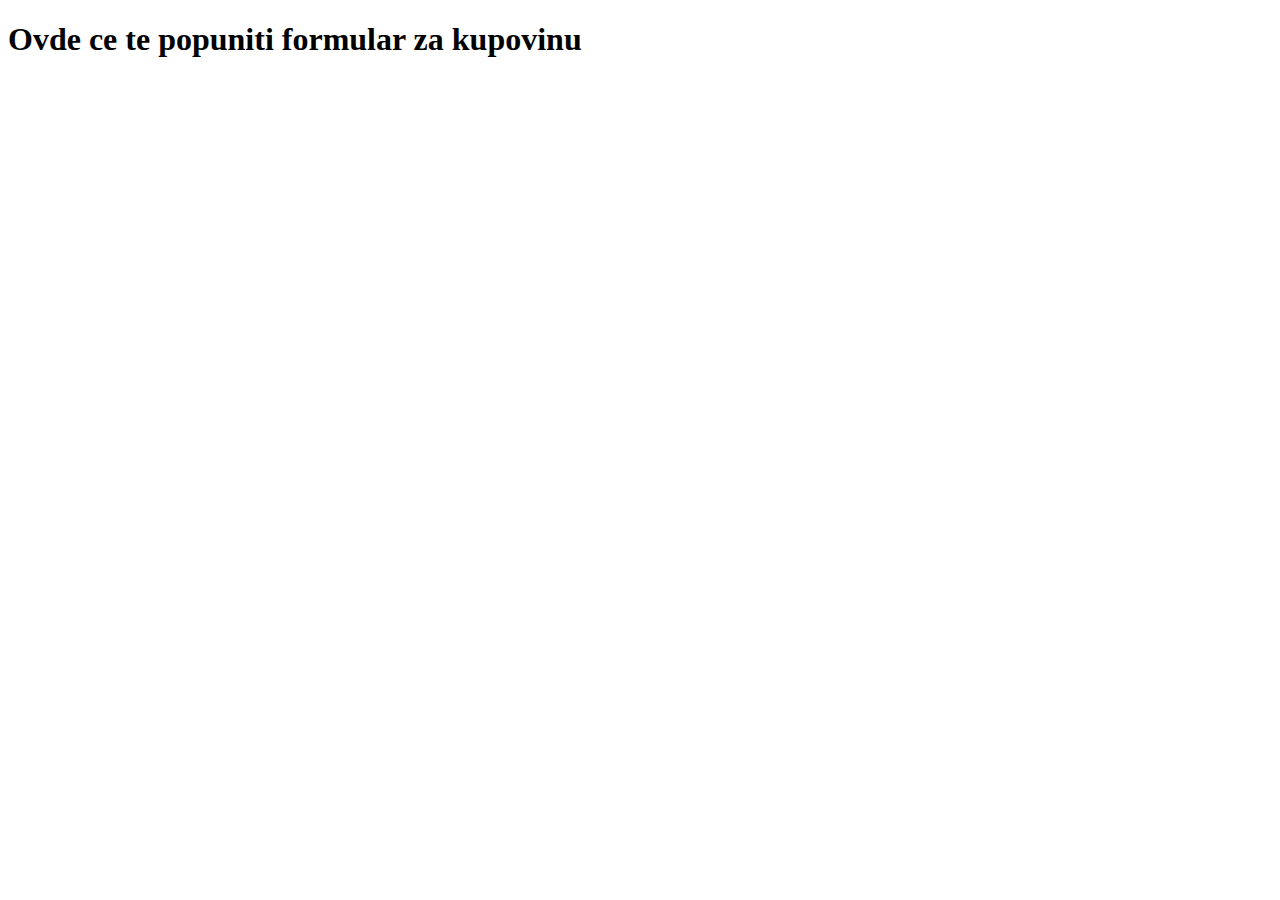
==== contact.html @ 407f65e9 "Filter products,contact" ====
<!DOCTYPE html>
<html lang="en">
<head>
    <meta charset="UTF-8">
    <meta name="viewport" content="width=device-width, initial-scale=1.0">
    <meta http-equiv="X-UA-Compatible" content="ie=edge">
    <title>Document</title>
</head>
<body>
    <h1>Ovde ce te popuniti formular za kupovinu</h1>
</body>
</html>
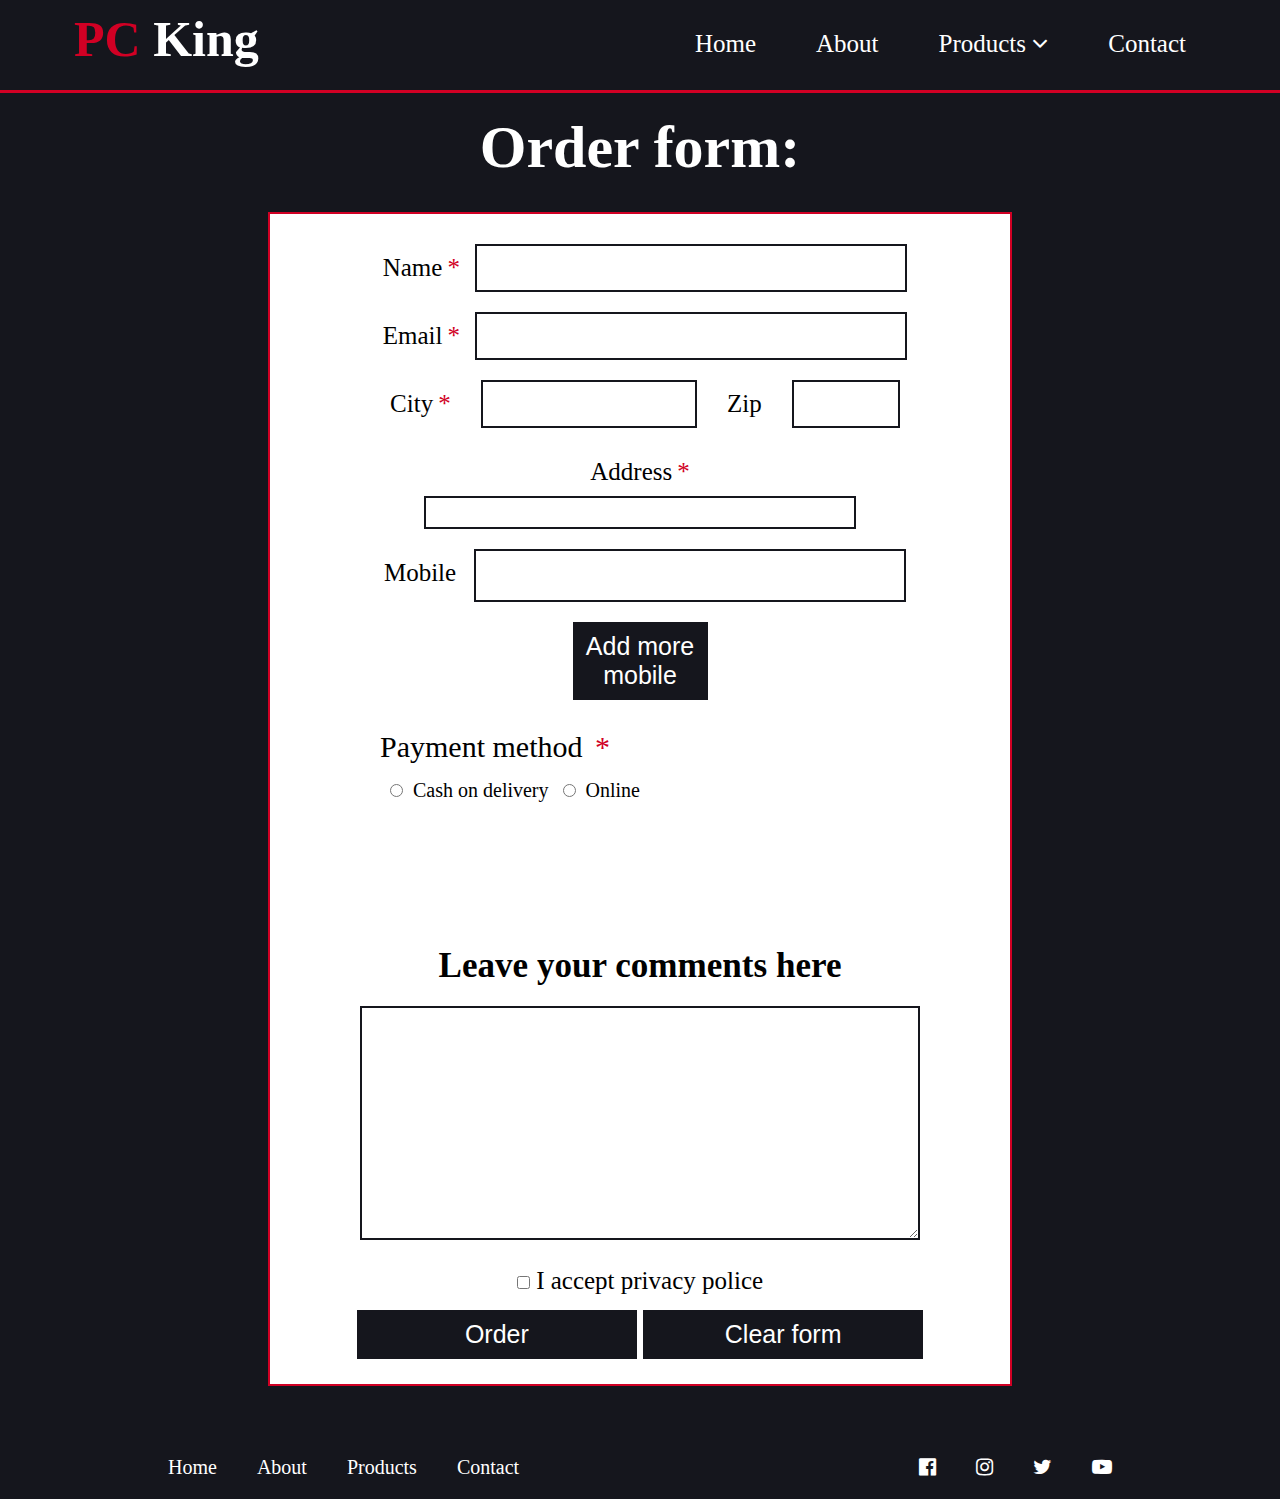
==== commit 9ceff2eb: "Create form validation" ====
--- a/contact.html
+++ b/contact.html
@@ -4,9 +4,77 @@
     <meta charset="UTF-8">
     <meta name="viewport" content="width=device-width, initial-scale=1.0">
     <meta http-equiv="X-UA-Compatible" content="ie=edge">
-    <title>Document</title>
+    <title>Pc King</title>
+    <link rel="stylesheet" href="assets/css/style.css" type="text/css" />
+    <link rel="stylesheet" href="assets/css/queries.css" type="text/css" />
+    <link rel="stylesheet" href="https://cdnjs.cloudflare.com/ajax/libs/font-awesome/4.7.0/css/font-awesome.min.css" />
 </head>
 <body>
-    <h1>Ovde ce te popuniti formular za kupovinu</h1>
+    <nav>
+            <div id="logo">
+                <h1><span id="redHeading">pc</span> King</h1>
+            </div>
+            <div id="responsive"><i class="fa fa-navicon"></i></div>
+            <div id="nav">
+                <ul id="menu"></ul>
+            </div>
+        </nav>
+        <main id="order">
+            <h2>Order form:</h2>
+            <section id="orderForm">
+                <form action="" method="GET" name="orderForm" id="form">
+                    <div class="personalInfo">
+                        <label for="name">Name<span class="required">*</span></label>
+                        <input type="text" name="fullName" id="fullname" />
+                    </div>
+                    <div class="personalInfo">
+                        <label for="mail">Email<span class="required">*</span></label>
+                        <input type="text" name="mail" id="mail" />
+                    </div>
+                    <div class="personalInfo">
+                        <label for="city">City<span class="required">*</span></label>
+                        <input type="text" name="city" id="city" />
+                        <label for="zip">Zip</label>
+                        <input type="text" name="city" id="zip" />
+                    </div>
+                    <div class="personalInfo">
+                        <label for="address">Address<span class="required">*</span></label>
+                        <input type="text" name="address" id="address" />
+                    </div>
+                    <div class="personalInfo mob">
+                        <label>Mobile</label>
+                        <input type="text" name="mob1" class="mobile" />
+                        <button id="add">Add more mobile</button>
+                    </div>
+                    <div id="pay">
+                        <div>
+                            <span>Payment method <span class="required">*</span></span><br/>
+                            <input type="radio" name="paymethod" id="cod" /><label for="cod">Cash on delivery</label>
+                            <input type="radio" name="paymethod" id="card" /><label for="card">Online</label>
+                        </div>
+                        <div id="additional">
+                            <select name="creditCard" id="creditCard"></select>
+                            <label for="cardNumber">Card number</label><input type="text" id="cardNumber" name="cardNumber" />
+                        </div>
+                    </div>
+                    <div id="comments">
+                        <h3>Leave your comments here</h3>
+                        <textarea name="comment" id="comment" cols="30" rows="10"></textarea>
+                    </div>
+                    <div id="finish">
+                        <input type="checkbox" name="privacy" id="privacy" />
+                        <label for="privacy">I accept privacy police </label><br/>
+                        <button type="button" id="submit">Order</button>
+                        <button type="reset" id="reset">Clear form</button>
+                    </div>
+                </form>
+            </section>
+        </main>
+        <footer>
+        
+        </footer>
+    <script src="https://ajax.googleapis.com/ajax/libs/jquery/3.4.1/jquery.min.js"></script>
+    <script src="assets/js/menus.js"></script>      
+    <script src="assets/js/form.js"></script>    
 </body>
 </html>--- a/assets/css/style.css
+++ b/assets/css/style.css
@@ -0,0 +1,706 @@
+* {
+  margin: 0px;
+  padding: 0px;
+  -webkit-box-sizing: border-box;
+          box-sizing: border-box;
+}
+
+a {
+  text-decoration: none;
+}
+
+ul {
+  list-style-type: none;
+}
+
+img {
+  width: 100%;
+}
+
+.bodyAcitve {
+  background-color: rgba(21, 22, 29, 0.5);
+  overflow: hidden;
+}
+
+#scrollTop {
+  position: fixed;
+  bottom: 30px;
+  right: 30px;
+  background: #d10024;
+  color: #fff;
+  padding: 10px;
+  display: none;
+  z-index: 997;
+  font-size: 30px;
+}
+
+#coverDiv {
+  position: fixed;
+  width: 100%;
+  height: 100%;
+  z-index: 998;
+  top: 0;
+  left: 0;
+  background-color: rgba(21, 22, 29, 0.5);
+}
+
+nav {
+  display: -webkit-box;
+  display: -ms-flexbox;
+  display: flex;
+  -webkit-box-orient: horizontal;
+  -webkit-box-direction: normal;
+      -ms-flex-flow: row wrap;
+          flex-flow: row wrap;
+  -ms-flex-pack: distribute;
+      justify-content: space-around;
+  width: 100%;
+  background-color: #15161d;
+  border-bottom: 3px solid #d10024;
+}
+
+#nav {
+  width: 50%;
+  text-align: right;
+}
+
+#logo {
+  width: 30%;
+  padding: 10px;
+  color: #fff;
+}
+
+#logo h1 {
+  font-size: 50px;
+}
+
+#redHeading {
+  color: #d10024;
+  text-transform: uppercase;
+}
+
+#menu li {
+  display: inline-block;
+  padding: 30px;
+  position: relative;
+}
+
+#menu li a {
+  color: #fff;
+  font-size: 25px;
+}
+
+#menu li a::after {
+  content: "";
+  display: block;
+  width: 0;
+  background: #d10024;
+  height: 2px;
+  -webkit-transition: .5s;
+  transition: .5s;
+}
+
+#menu li a:hover::after {
+  width: 100%;
+}
+
+#responsive {
+  color: #fff;
+  display: none;
+  text-align: right;
+  padding: 10px 0px;
+}
+
+#responsive i {
+  font-size: 30px;
+}
+
+#podmeni {
+  position: absolute;
+  width: 100%;
+  display: none;
+  left: 0;
+  background: #15161d;
+  text-align: center;
+  z-index: 100;
+}
+
+#slider {
+  position: relative;
+  width: 100%;
+  background: #15161d;
+}
+
+#next, #prev {
+  position: absolute;
+  color: #fff;
+  font-size: 50px;
+  z-index: 100;
+  top: 40%;
+}
+
+#next {
+  right: 10px;
+}
+
+#prev {
+  left: 10px;
+}
+
+#slideImg {
+  position: relative;
+}
+
+.message {
+  background-color: rgba(21, 22, 29, 0.5);
+  position: absolute;
+  width: 50%;
+  top: 35%;
+  text-align: center;
+  left: 0;
+  color: #fff;
+  z-index: 2;
+  right: 0;
+  margin: 0px auto;
+}
+
+.message h1 {
+  font-size: 60px;
+  margin-bottom: 30px;
+}
+
+.message h2 {
+  font-size: 40px;
+}
+
+.slideFade {
+  -webkit-animation: fade .8s ease-in-out;
+          animation: fade .8s ease-in-out;
+}
+
+.slideMessage {
+  -webkit-animation: slide 1.5s;
+          animation: slide 1.5s;
+}
+
+@-webkit-keyframes fade {
+  0% {
+    opacity: 0;
+  }
+  100% {
+    opacity: 1;
+  }
+}
+
+@keyframes fade {
+  0% {
+    opacity: 0;
+  }
+  100% {
+    opacity: 1;
+  }
+}
+
+@-webkit-keyframes slide {
+  0% {
+    top: -100%;
+  }
+  100% {
+    top: 35%;
+  }
+}
+
+@keyframes slide {
+  0% {
+    top: -100%;
+  }
+  100% {
+    top: 35%;
+  }
+}
+
+#about {
+  background-color: #15161d;
+  color: #fff;
+  padding: 30px 0px;
+}
+
+#textAbout {
+  width: 70%;
+  margin: 0px auto;
+}
+
+#textAbout h2 {
+  font-size: 50px;
+  text-align: center;
+  margin: 20px 0px;
+}
+
+#textAbout p {
+  font-size: 25px;
+  padding: 20px;
+  text-align: justify;
+}
+
+#textAbout img {
+  display: none;
+}
+
+.textAbout {
+  padding: 20px;
+  position: relative;
+  margin: 20px 0px;
+  border-bottom: 2px solid #d10024;
+}
+
+.textAbout p {
+  font-size: 25px;
+  text-align: justify;
+  display: none;
+}
+
+.textAbout h2 {
+  font-size: 35px;
+  cursor: pointer;
+}
+
+.plus {
+  text-align: center;
+  display: block;
+  font-size: 35px;
+  -webkit-transition: .5s;
+  transition: .5s;
+  cursor: pointer;
+  -webkit-tap-highlight-color: rgba(0, 0, 0, 0);
+}
+
+.plusActive {
+  -webkit-transform: rotate(-180deg);
+          transform: rotate(-180deg);
+}
+
+.colorHeading {
+  color: #d10024;
+}
+
+#bestSellers {
+  text-align: center;
+  padding: 20px;
+  margin: 20px 0px;
+}
+
+#bestSellers h2 {
+  font-size: 50px;
+  color: #15161d;
+}
+
+#wrapper, #wrapperProduct {
+  display: -webkit-box;
+  display: -ms-flexbox;
+  display: flex;
+  -webkit-box-orient: horizontal;
+  -webkit-box-direction: normal;
+      -ms-flex-flow: row wrap;
+          flex-flow: row wrap;
+  -ms-flex-pack: distribute;
+      justify-content: space-around;
+  padding: 20px;
+  margin: 20px auto;
+  width: 70%;
+}
+
+.bestSeler, .product {
+  width: 20%;
+  color: #15161d;
+  position: relative;
+  cursor: pointer;
+  padding: 20px;
+}
+
+.bestSeler h3, .product h3 {
+  font-size: 30px;
+}
+
+.bestSeler span, .product span {
+  color: #d10024;
+  font-size: 30px;
+  display: block;
+  margin-top: 10px;
+}
+
+.bestSeler a, .product a {
+  color: #15161d;
+  display: inline;
+}
+
+.bestSeler:hover .options, .product:hover .options {
+  opacity: 1;
+}
+
+.options {
+  margin-top: 10px;
+  opacity: 0;
+  -webkit-transition: 1s;
+  transition: 1s;
+  padding: 10px;
+  border-top: 1px solid rgba(21, 22, 29, 0.5);
+}
+
+.options button {
+  font-size: 25px;
+  background-color: #15161d;
+  color: #fff;
+  width: 100%;
+  margin: 5px 0px;
+  border: none;
+  padding: 10px;
+}
+
+.options button:hover {
+  background-color: #d10024;
+}
+
+.buynow {
+  font-size: 25px;
+  background-color: #15161d;
+  color: #fff;
+  width: 100%;
+  margin: 5px 0px;
+  border: none;
+  padding: 10px;
+}
+
+.buynow:hover {
+  background-color: #d10024;
+}
+
+#products {
+  text-align: center;
+  margin: 30px 0px;
+}
+
+#products h2 {
+  font-size: 50px;
+}
+
+.filterbtn {
+  display: inline-block;
+  padding: 20px;
+  border: 2px solid #15161d;
+  background-color: transparent;
+  outline: none;
+  border: 2px solid #15161d;
+  margin: 30px 20px;
+  font-size: 25px;
+  -webkit-transition: .5s;
+  transition: .5s;
+  width: 20%;
+}
+
+.filterActive {
+  background: #d10024;
+  color: #fff;
+}
+
+.fixedDiv {
+  display: -webkit-box;
+  display: -ms-flexbox;
+  display: flex;
+  -webkit-box-orient: horizontal;
+  -webkit-box-direction: normal;
+      -ms-flex-flow: row wrap;
+          flex-flow: row wrap;
+  -ms-flex-pack: distribute;
+      justify-content: space-around;
+  position: fixed;
+  width: 80%;
+  background-color: #fff;
+  left: 0;
+  max-height: 100%;
+  right: 0;
+  overflow-y: scroll;
+  margin: 0px auto;
+  z-index: 999;
+  top: 15%;
+}
+
+.product {
+  width: 22%;
+  cursor: pointer;
+}
+
+.detailImg {
+  width: 30%;
+  padding: 40px;
+}
+
+.detaliName {
+  width: 50%;
+  text-align: center;
+  padding: 30px 10px;
+  margin: 30px auto;
+}
+
+.detaliName ul li {
+  text-align: center;
+  margin: 20px auto;
+}
+
+.close {
+  position: absolute;
+  top: 10px;
+  cursor: pointer;
+  font-size: 40px;
+  right: 20px;
+}
+
+#contact {
+  background-image: url("../images/newsletter.png");
+  background-size: cover;
+  background-position: center;
+  padding: 40px;
+}
+
+#newsletter {
+  width: 60%;
+  text-align: center;
+  margin: 20px auto;
+  color: #fff;
+}
+
+#newsletter h2 {
+  font-size: 50px;
+}
+
+#newsletter input {
+  padding: 10px;
+  width: 50%;
+  margin: 50px auto;
+  margin-bottom: 20px;
+}
+
+#sign {
+  font-size: 25px;
+  background-color: #15161d;
+  color: #fff;
+  width: 100%;
+  margin: 5px 0px;
+  border: none;
+  padding: 10px;
+  width: 20%;
+  background-color: #fff;
+  color: #15161d;
+  margin: 30px 0px;
+}
+
+#sign:hover {
+  background-color: #d10024;
+}
+
+#newsMessage {
+  font-size: 25px;
+}
+
+footer {
+  display: -webkit-box;
+  display: -ms-flexbox;
+  display: flex;
+  -webkit-box-orient: horizontal;
+  -webkit-box-direction: normal;
+      -ms-flex-flow: row wrap;
+          flex-flow: row wrap;
+  -ms-flex-pack: distribute;
+      justify-content: space-around;
+  background-color: #15161d;
+}
+
+#footnav, #social {
+  width: 30%;
+  color: #fff;
+  padding: 20px;
+  border: none;
+}
+
+#footnav li, #social li {
+  display: inline;
+  padding: 20px;
+}
+
+#footnav li a, #social li a {
+  color: #fff;
+  font-size: 20px;
+}
+
+#social {
+  text-align: right;
+}
+
+#order {
+  background-color: #15161d;
+  padding: 20px;
+}
+
+#order h2 {
+  font-size: 60px;
+  text-align: center;
+  color: #fff;
+}
+
+#order select, #order textarea, #order input {
+  border: 2px solid #15161d;
+  padding: 0px 10px;
+  outline: none;
+}
+
+#orderForm {
+  width: 60%;
+  background: #fff;
+  margin: 30px auto;
+  border: 2px solid #d10024;
+  padding: inherit;
+}
+
+.personalInfo {
+  margin: 0px auto;
+  width: 80%;
+  padding: 10px;
+  display: -webkit-box;
+  display: -ms-flexbox;
+  display: flex;
+  -webkit-box-orient: horizontal;
+  -webkit-box-direction: normal;
+      -ms-flex-flow: row wrap;
+          flex-flow: row wrap;
+  -ms-flex-pack: distribute;
+      justify-content: space-around;
+}
+
+.personalInfo input {
+  font-size: 25px;
+  width: 80%;
+}
+
+.personalInfo label {
+  font-size: 25px;
+  padding: 10px;
+}
+
+#city {
+  width: 40%;
+}
+
+#zip {
+  width: 20%;
+}
+
+#pay {
+  width: 80%;
+  margin: 0px auto;
+  padding: 20px;
+  display: -webkit-box;
+  display: -ms-flexbox;
+  display: flex;
+  -webkit-box-orient: horizontal;
+  -webkit-box-direction: normal;
+      -ms-flex-flow: row wrap;
+          flex-flow: row wrap;
+  -ms-flex-pack: distribute;
+      justify-content: space-around;
+  -webkit-box-pack: justify;
+      -ms-flex-pack: justify;
+          justify-content: space-between;
+}
+
+#pay span {
+  font-size: 30px;
+}
+
+#pay label {
+  font-size: 20px;
+}
+
+#pay input {
+  margin: 20px 10px;
+}
+
+.pay {
+  border: 2px solid #d10024;
+}
+
+#additional {
+  padding: 15px 0px;
+}
+
+#additional select, #additional input {
+  padding: 10px;
+}
+
+.mobile {
+  margin-bottom: 20px;
+  padding: 10px !important;
+}
+
+#add {
+  font-size: 25px;
+  background-color: #15161d;
+  color: #fff;
+  width: 100%;
+  margin: 5px 0px;
+  border: none;
+  padding: 10px;
+  width: 25%;
+  margin: 0px auto;
+}
+
+#add:hover {
+  background-color: #d10024;
+}
+
+.hide {
+  visibility: hidden;
+}
+
+#comments {
+  text-align: center;
+  font-size: 30px;
+}
+
+#comments textarea {
+  width: 80%;
+  margin: 20px auto;
+  font-size: 20px;
+}
+
+#finish {
+  text-align: center;
+  font-size: 25px;
+}
+
+#finish button {
+  font-size: 25px;
+  background-color: #15161d;
+  color: #fff;
+  width: 100%;
+  margin: 5px 0px;
+  border: none;
+  padding: 10px;
+  width: 40%;
+  margin-top: 15px;
+}
+
+#finish button:hover {
+  background-color: #d10024;
+}
+
+.inputError {
+  background-color: rgba(209, 0, 36, 0.5);
+  border: 3px solid #d10024;
+  -webkit-transition: .5s;
+  transition: .5s;
+}
+
+.required {
+  color: #d10024;
+  margin-left: 5px;
+}
+/*# sourceMappingURL=style.css.map */--- a/assets/css/queries.css
+++ b/assets/css/queries.css
@@ -0,0 +1,258 @@
+@media screen and (min-width: 1200px) and (max-width: 1600px) {
+  .bestSeler, .product {
+    width: 25%;
+  }
+  #mob1, #mob2 {
+    width: 25%;
+  }
+}
+
+@media screen and (min-width: 800px) and (max-width: 1200px) {
+  #menu li {
+    padding: 30px 10px;
+  }
+  #menu li a {
+    font-size: 22px;
+  }
+  .message {
+    width: 80%;
+  }
+  .message h1 {
+    font-size: 50px;
+  }
+  .message h2 {
+    font-size: 40px;
+  }
+  #next, #prev {
+    font-size: 35px;
+  }
+  .textAbout {
+    padding: 10px;
+  }
+  .plus {
+    right: 10px;
+    top: 10px;
+  }
+  .bestSeler, .product {
+    width: 50%;
+  }
+  .bestSeler h3, .product h3 {
+    font-size: 22px;
+  }
+  #newsletter {
+    width: 80%;
+  }
+  #newsletter input {
+    width: 60%;
+  }
+  #newsletter button {
+    width: 30%;
+  }
+  .fixedDiv {
+    top: 5%;
+  }
+  .detaliName {
+    width: 100%;
+  }
+  .detailImg {
+    width: 50%;
+  }
+  #orderForm {
+    width: 100%;
+  }
+  .row {
+    text-align: center;
+    -webkit-box-pack: center;
+        -ms-flex-pack: center;
+            justify-content: center;
+  }
+  input {
+    width: 100%;
+  }
+  #mob1, #mob2 {
+    width: 30%;
+  }
+}
+
+@media screen and (max-width: 800px) {
+  #logo {
+    width: 50%;
+  }
+  #logo h1 {
+    font-size: 30px;
+  }
+  #responsive {
+    display: block;
+    width: 40%;
+    padding-right: 20px;
+  }
+  #podmeni {
+    position: relative;
+  }
+  #menu {
+    display: none;
+    text-align: center;
+  }
+  #menu li {
+    display: block;
+    padding: 10px;
+  }
+  #nav {
+    width: 100%;
+  }
+  #next, #prev {
+    font-size: 25px;
+  }
+  .message {
+    width: 100%;
+    top: 20%;
+  }
+  @-webkit-keyframes slide {
+    0% {
+      top: -100%;
+    }
+    100% {
+      top: 20%;
+    }
+  }
+  @keyframes slide {
+    0% {
+      top: -100%;
+    }
+    100% {
+      top: 20%;
+    }
+  }
+  #textAbout {
+    width: 100%;
+    -webkit-box-ordinal-group: 2;
+        -ms-flex-order: 1;
+            order: 1;
+  }
+  .textAbout p {
+    word-wrap: break-word;
+    word-break: keep-all;
+    text-align: center;
+    font-size: 22px;
+  }
+  .plus {
+    right: 10px;
+  }
+  .bestSeler, .product {
+    width: 100%;
+  }
+  .bestSeler h3, .product h3 {
+    font-size: 22px;
+  }
+  #newsletter {
+    width: 100%;
+  }
+  #newsletter h2 {
+    font-size: 35px;
+  }
+  #newsletter input {
+    width: 100%;
+  }
+  #newsletter button {
+    width: 70%;
+  }
+  .fixedDiv {
+    top: 5%;
+  }
+  .detaliName {
+    width: 100%;
+  }
+  .detailImg {
+    width: 100%;
+  }
+  #footnav, #social {
+    width: 100%;
+    text-align: center;
+  }
+  #orderForm {
+    width: 100%;
+  }
+  #orderForm input {
+    width: 100%;
+  }
+  #city, #zip {
+    width: 100%;
+  }
+  #mob1, #mob2 {
+    width: 100%;
+  }
+  #finish button {
+    width: 100%;
+  }
+  #pay {
+    width: 100%;
+  }
+}
+
+@media screen and (max-width: 600px) {
+  #logo {
+    width: 50%;
+  }
+  #logo h1 {
+    font-size: 30px;
+  }
+  #responsive {
+    display: block;
+    width: 40%;
+    padding-right: 20px;
+  }
+  #podmeni {
+    position: relative;
+  }
+  #menu {
+    display: none;
+    text-align: center;
+  }
+  #menu li {
+    display: block;
+    padding: 10px;
+  }
+  #nav {
+    width: 100%;
+  }
+  #next, #prev {
+    font-size: 25px;
+  }
+  .message {
+    display: none;
+  }
+  .message h1, .message h2 {
+    font-size: 25px;
+  }
+  .textAbout {
+    padding: 10px;
+  }
+  .plus {
+    top: 50%;
+  }
+  .wrapper {
+    width: 100%;
+  }
+  .bestSeler, .product {
+    width: 100%;
+    padding: 0px;
+  }
+  .bestSeler h3, .product h3 {
+    font-size: 22px;
+  }
+  .options {
+    padding: 0px;
+  }
+  .options button {
+    font-size: 20px;
+  }
+  .filterbtn {
+    width: 70%;
+    margin: 30px auto;
+  }
+  #footnav li {
+    display: block;
+    padding: 10px;
+  }
+}
+/*# sourceMappingURL=queries.css.map */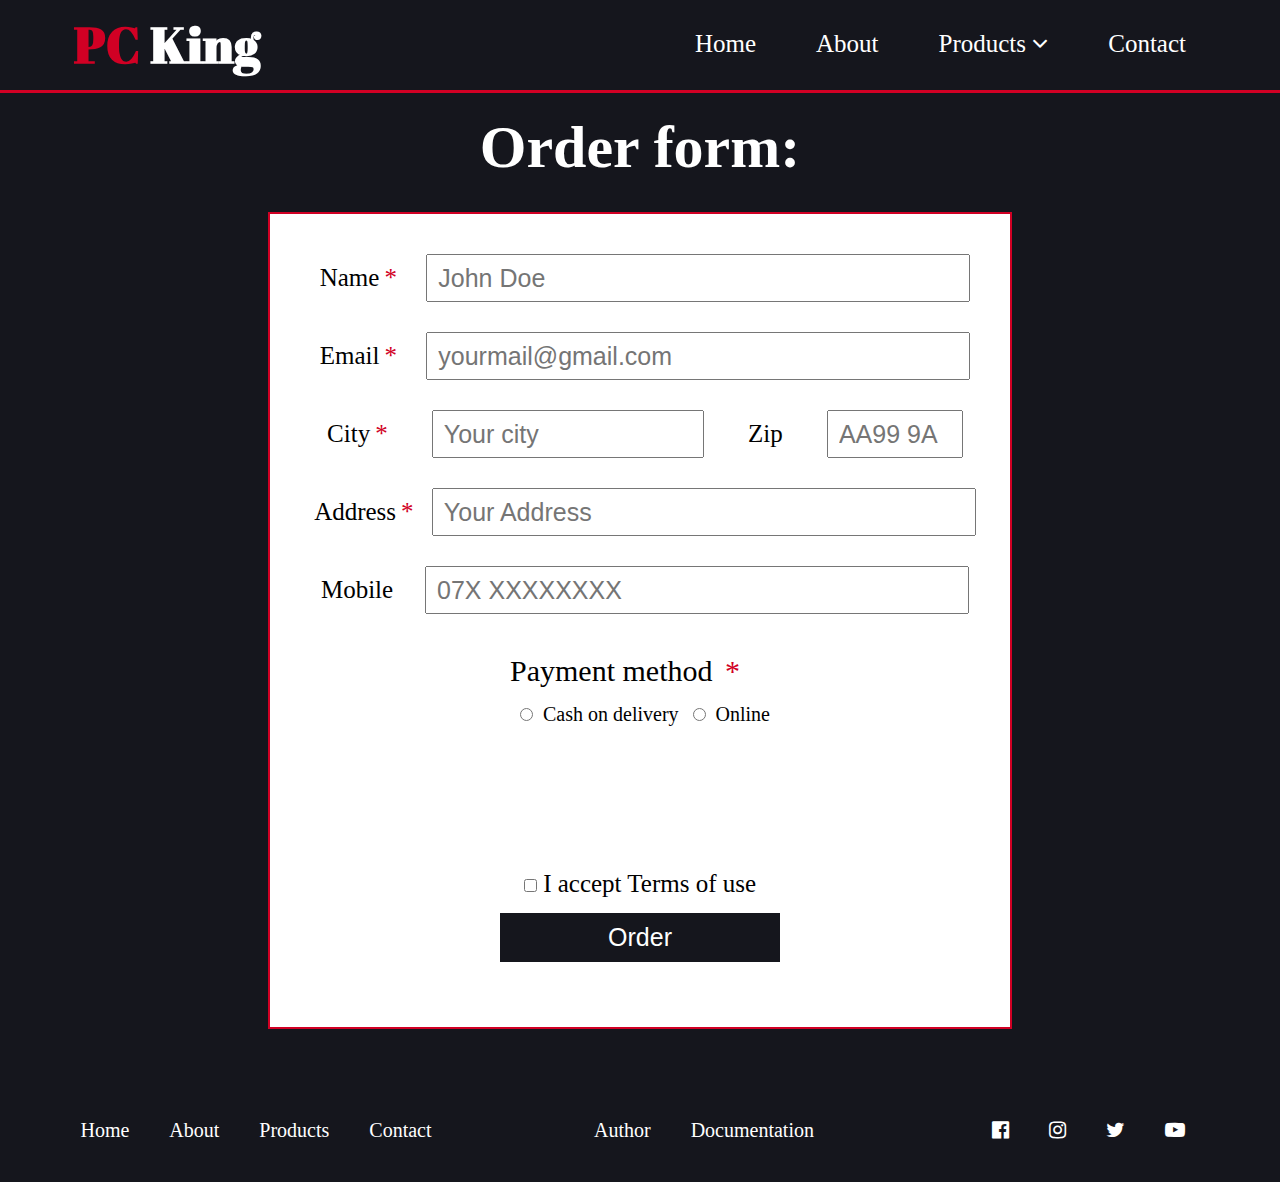
==== commit 1e83aa5d: "Add documentation" ====
--- a/contact.html
+++ b/contact.html
@@ -1,13 +1,16 @@
 <!DOCTYPE html>
 <html lang="en">
 <head>
-    <meta charset="UTF-8">
-    <meta name="viewport" content="width=device-width, initial-scale=1.0">
-    <meta http-equiv="X-UA-Compatible" content="ie=edge">
+    <meta charset="UTF-8" />
+    <meta name="viewport" content="width=device-width, initial-scale=1.0" />
+    <meta http-equiv="X-UA-Compatible" content="ie=edge" />
+    <meta name="description" content="PC KING-Best PC and Laptops configurations.One of the top rated European suppliers of computers and laptops.Please fill form to order your products." />
+    <meta name="keywords" content="order,form,name,pay,contact" />
     <title>Pc King</title>
     <link rel="stylesheet" href="assets/css/style.css" type="text/css" />
     <link rel="stylesheet" href="assets/css/queries.css" type="text/css" />
     <link rel="stylesheet" href="https://cdnjs.cloudflare.com/ajax/libs/font-awesome/4.7.0/css/font-awesome.min.css" />
+    <link href="assets/images/ikonica.ico" rel="shortcut icon" />
 </head>
 <body>
     <nav>
@@ -24,27 +27,26 @@
             <section id="orderForm">
                 <form action="" method="GET" name="orderForm" id="form">
                     <div class="personalInfo">
-                        <label for="name">Name<span class="required">*</span></label>
-                        <input type="text" name="fullName" id="fullname" />
+                        <label for="fullname">Name<span class="required">*</span></label>
+                        <input type="text" name="fullName" id="fullname" placeholder="John Doe"/>
                     </div>
                     <div class="personalInfo">
                         <label for="mail">Email<span class="required">*</span></label>
-                        <input type="text" name="mail" id="mail" />
+                        <input type="text" name="mail" id="mail" placeholder="yourmail@gmail.com"/>
                     </div>
                     <div class="personalInfo">
                         <label for="city">City<span class="required">*</span></label>
-                        <input type="text" name="city" id="city" />
+                        <input type="text" name="city" id="city" placeholder="Your city"/>
                         <label for="zip">Zip</label>
-                        <input type="text" name="city" id="zip" />
+                        <input type="text" name="city" id="zip" placeholder="AA99 9A"/>
                     </div>
                     <div class="personalInfo">
                         <label for="address">Address<span class="required">*</span></label>
-                        <input type="text" name="address" id="address" />
+                        <input type="text" name="address" id="address" placeholder="Your Address" />
                     </div>
-                    <div class="personalInfo mob">
+                    <div class="personalInfo">
                         <label>Mobile</label>
-                        <input type="text" name="mob1" class="mobile" />
-                        <button id="add">Add more mobile</button>
+                        <input type="text" name="mob1" class="mobile" placeholder="07X XXXXXXXX"/>
                     </div>
                     <div id="pay">
                         <div>
@@ -54,18 +56,18 @@
                         </div>
                         <div id="additional">
                             <select name="creditCard" id="creditCard"></select>
-                            <label for="cardNumber">Card number</label><input type="text" id="cardNumber" name="cardNumber" />
+                            <label for="cardNumber">Card number</label>
+                            <input type="text" id="cardNumber" name="cardNumber" placeholder="XXXX XXXX XXXX XXXX"/>
                         </div>
                     </div>
-                    <div id="comments">
-                        <h3>Leave your comments here</h3>
-                        <textarea name="comment" id="comment" cols="30" rows="10"></textarea>
+                    <div id="finish">
+                        <input type="checkbox" name="terms" id="terms" />
+                        <label for="terms">I accept Terms of use</label><br/>
+                        <p>Please accept Terms of use</p>
+                        <button type="button" id="submit">Order</button>
                     </div>
-                    <div id="finish">
-                        <input type="checkbox" name="privacy" id="privacy" />
-                        <label for="privacy">I accept privacy police </label><br/>
-                        <button type="button" id="submit">Order</button>
-                        <button type="reset" id="reset">Clear form</button>
+                    <div id="finishMessage">
+                        <h2></h2>
                     </div>
                 </form>
             </section>
@@ -73,8 +75,7 @@
         <footer>
         
         </footer>
-    <script src="https://ajax.googleapis.com/ajax/libs/jquery/3.4.1/jquery.min.js"></script>
-    <script src="assets/js/menus.js"></script>      
-    <script src="assets/js/form.js"></script>    
+    <script src="https://ajax.googleapis.com/ajax/libs/jquery/3.4.1/jquery.min.js"></script>  
+    <script src="assets/js/main.js"></script>    
 </body>
 </html>--- a/assets/css/style.css
+++ b/assets/css/style.css
@@ -1,3 +1,4 @@
+@import url("https://fonts.googleapis.com/css?family=Abril+Fatface&display=swap");
 * {
   margin: 0px;
   padding: 0px;
@@ -72,6 +73,7 @@
 
 #logo h1 {
   font-size: 50px;
+  font-family: 'Abril Fatface', cursive;
 }
 
 #redHeading {
@@ -88,6 +90,7 @@
 #menu li a {
   color: #fff;
   font-size: 25px;
+  font-family: 'Prata', serif;
 }
 
 #menu li a::after {
@@ -152,6 +155,7 @@
 }
 
 .message {
+  font-family: 'Abril Fatface', cursive;
   background-color: rgba(21, 22, 29, 0.5);
   position: absolute;
   width: 50%;
@@ -167,6 +171,7 @@
 .message h1 {
   font-size: 60px;
   margin-bottom: 30px;
+  word-spacing: 10px;
 }
 
 .message h2 {
@@ -232,6 +237,7 @@
 
 #textAbout h2 {
   font-size: 50px;
+  font-family: 'Abril Fatface', cursive;
   text-align: center;
   margin: 20px 0px;
 }
@@ -291,6 +297,7 @@
 
 #bestSellers h2 {
   font-size: 50px;
+  font-family: 'Abril Fatface', cursive;
   color: #15161d;
 }
 
@@ -333,16 +340,12 @@
   display: inline;
 }
 
-.bestSeler:hover .options, .product:hover .options {
-  opacity: 1;
-}
-
 .options {
   margin-top: 10px;
   opacity: 0;
-  -webkit-transition: 1s;
-  transition: 1s;
-  padding: 10px;
+  padding: 10px;
+  -webkit-transition: .5s;
+  transition: .5s;
   border-top: 1px solid rgba(21, 22, 29, 0.5);
 }
 
@@ -360,6 +363,10 @@
   background-color: #d10024;
 }
 
+.optionsOpacity {
+  opacity: 1;
+}
+
 .buynow {
   font-size: 25px;
   background-color: #15161d;
@@ -381,6 +388,7 @@
 
 #products h2 {
   font-size: 50px;
+  font-family: 'Abril Fatface', cursive;
 }
 
 .filterbtn {
@@ -421,7 +429,7 @@
   overflow-y: scroll;
   margin: 0px auto;
   z-index: 999;
-  top: 15%;
+  top: 5%;
 }
 
 .product {
@@ -431,7 +439,16 @@
 
 .detailImg {
   width: 30%;
-  padding: 40px;
+  padding: 30px;
+  -webkit-box-pack: center;
+      -ms-flex-pack: center;
+          justify-content: center;
+  display: -webkit-box;
+  display: -ms-flexbox;
+  display: flex;
+  -webkit-box-align: center;
+      -ms-flex-align: center;
+          align-items: center;
 }
 
 .detaliName {
@@ -444,14 +461,17 @@
 .detaliName ul li {
   text-align: center;
   margin: 20px auto;
-}
-
-.close {
-  position: absolute;
-  top: 10px;
-  cursor: pointer;
-  font-size: 40px;
-  right: 20px;
+  padding: 10px 0px;
+}
+
+.detaliName ul li::after {
+  content: '';
+  display: block;
+  width: 80%;
+  margin: 10px auto;
+  background-image: -webkit-gradient(linear, right top, left top, from(#fff), color-stop(#15161d), to(#fff));
+  background-image: linear-gradient(to left, #fff, #15161d, #fff);
+  height: 2px;
 }
 
 #contact {
@@ -470,6 +490,7 @@
 
 #newsletter h2 {
   font-size: 50px;
+  font-family: 'Abril Fatface', cursive;
 }
 
 #newsletter input {
@@ -512,27 +533,27 @@
   -ms-flex-pack: distribute;
       justify-content: space-around;
   background-color: #15161d;
-}
-
-#footnav, #social {
+  -webkit-box-align: center;
+      -ms-flex-align: center;
+          align-items: center;
+}
+
+#footnav, .social {
   width: 30%;
   color: #fff;
+  text-align: center;
   padding: 20px;
   border: none;
 }
 
-#footnav li, #social li {
-  display: inline;
-  padding: 20px;
-}
-
-#footnav li a, #social li a {
+#footnav li, .social li {
+  display: inline-block;
+  padding: 20px;
+}
+
+#footnav li a, .social li a {
   color: #fff;
   font-size: 20px;
-}
-
-#social {
-  text-align: right;
 }
 
 #order {
@@ -547,7 +568,6 @@
 }
 
 #order select, #order textarea, #order input {
-  border: 2px solid #15161d;
   padding: 0px 10px;
   outline: none;
 }
@@ -606,9 +626,6 @@
           flex-flow: row wrap;
   -ms-flex-pack: distribute;
       justify-content: space-around;
-  -webkit-box-pack: justify;
-      -ms-flex-pack: justify;
-          justify-content: space-between;
 }
 
 #pay span {
@@ -635,9 +652,12 @@
   padding: 10px;
 }
 
-.mobile {
-  margin-bottom: 20px;
-  padding: 10px !important;
+.close {
+  position: absolute;
+  top: 10px;
+  cursor: pointer;
+  font-size: 40px;
+  right: 20px;
 }
 
 #add {
@@ -660,17 +680,6 @@
   visibility: hidden;
 }
 
-#comments {
-  text-align: center;
-  font-size: 30px;
-}
-
-#comments textarea {
-  width: 80%;
-  margin: 20px auto;
-  font-size: 20px;
-}
-
 #finish {
   text-align: center;
   font-size: 25px;
@@ -692,15 +701,34 @@
   background-color: #d10024;
 }
 
+#finish p {
+  display: none;
+  color: #d10024;
+}
+
 .inputError {
-  background-color: rgba(209, 0, 36, 0.5);
   border: 3px solid #d10024;
-  -webkit-transition: .5s;
-  transition: .5s;
 }
 
 .required {
   color: #d10024;
   margin-left: 5px;
 }
+
+#finishMessage {
+  padding: 20px;
+}
+
+#finishMessage h2 {
+  font-size: 30px;
+  color: #fff;
+}
+
+.finishCorrect {
+  background-color: #73ff38;
+}
+
+.finishWrong {
+  background-color: #d10024;
+}
 /*# sourceMappingURL=style.css.map */--- a/assets/css/queries.css
+++ b/assets/css/queries.css
@@ -2,12 +2,16 @@
   .bestSeler, .product {
     width: 25%;
   }
-  #mob1, #mob2 {
-    width: 25%;
+  .personalInfo {
+    width: 100%;
+    margin: 10px auto;
+  }
+  #footnav {
+    width: 40%;
   }
 }
 
-@media screen and (min-width: 800px) and (max-width: 1200px) {
+@media screen and (min-width: 800px) and (max-width: 1250px) {
   #menu li {
     padding: 30px 10px;
   }
@@ -66,15 +70,35 @@
         -ms-flex-pack: center;
             justify-content: center;
   }
-  input {
-    width: 100%;
+  #pay {
+    padding: 10px;
+    width: 100%;
+    -webkit-box-pack: center;
+        -ms-flex-pack: center;
+            justify-content: center;
+    -webkit-box-align: center;
+        -ms-flex-align: center;
+            align-items: center;
   }
   #mob1, #mob2 {
     width: 30%;
+  }
+  #cod, #card {
+    width: 5%;
+  }
+  #footnav li, .social li {
+    padding: 5px;
+  }
+  .social {
+    margin-left: 45px;
   }
 }
 
 @media screen and (max-width: 800px) {
+  #scrollTop {
+    right: 10px;
+    bottom: 10px;
+  }
   #logo {
     width: 50%;
   }
@@ -106,6 +130,12 @@
   .message {
     width: 100%;
     top: 20%;
+  }
+  .message h1 {
+    font-size: 35px;
+  }
+  .message h2 {
+    font-size: 25px;
   }
   @-webkit-keyframes slide {
     0% {
@@ -132,7 +162,7 @@
   .textAbout p {
     word-wrap: break-word;
     word-break: keep-all;
-    text-align: center;
+    text-align: left;
     font-size: 22px;
   }
   .plus {
@@ -148,7 +178,7 @@
     width: 100%;
   }
   #newsletter h2 {
-    font-size: 35px;
+    font-size: 30px;
   }
   #newsletter input {
     width: 100%;
@@ -165,27 +195,37 @@
   .detailImg {
     width: 100%;
   }
-  #footnav, #social {
-    width: 100%;
+  #footnav, .social {
+    width: 100%;
+  }
+  #footnav li, .social li {
+    padding: 10px;
+  }
+  #orderForm {
+    width: 100%;
+  }
+  #city, #zip {
+    width: 100%;
+  }
+  #mob1, #mob2 {
+    width: 100%;
+  }
+  .personalInfo input {
+    width: 100%;
+  }
+  #finish button {
+    width: 100%;
+  }
+  #pay {
+    width: 100%;
+    padding: 10px;
+  }
+  #creditCard {
+    width: 100%;
+  }
+  #additional span {
+    margin: 20px 0px;
     text-align: center;
-  }
-  #orderForm {
-    width: 100%;
-  }
-  #orderForm input {
-    width: 100%;
-  }
-  #city, #zip {
-    width: 100%;
-  }
-  #mob1, #mob2 {
-    width: 100%;
-  }
-  #finish button {
-    width: 100%;
-  }
-  #pay {
-    width: 100%;
   }
 }
 
@@ -210,7 +250,7 @@
   }
   #menu li {
     display: block;
-    padding: 10px;
+    padding: 5px;
   }
   #nav {
     width: 100%;
@@ -221,11 +261,14 @@
   .message {
     display: none;
   }
-  .message h1, .message h2 {
-    font-size: 25px;
+  #textAbout h2 {
+    font-size: 30px;
   }
   .textAbout {
     padding: 10px;
+  }
+  .textAbout p {
+    font-size: 20px;
   }
   .plus {
     top: 50%;
@@ -245,14 +288,20 @@
   }
   .options button {
     font-size: 20px;
+  }
+  #products h2 {
+    font-size: 35px;
   }
   .filterbtn {
     width: 70%;
     margin: 30px auto;
   }
   #footnav li {
-    display: block;
-    padding: 10px;
+    display: inline-block;
+    padding: 10px;
+  }
+  #finishMessage h2 {
+    font-size: 20px;
   }
 }
 /*# sourceMappingURL=queries.css.map */